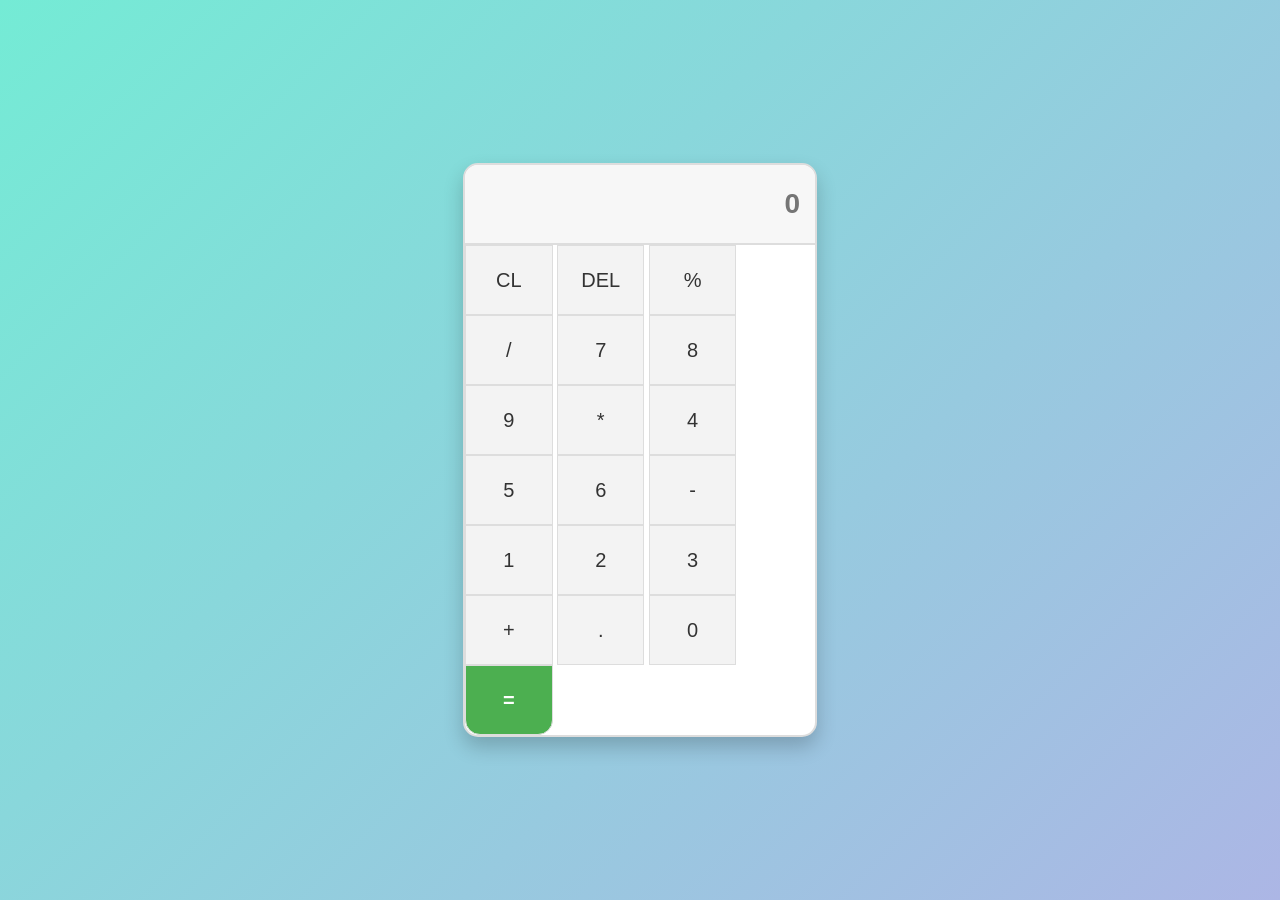
==== 4.html @ ec761190 "Add files via upload" ====
<!DOCTYPE html>
<html lang="en">
<head>
  <meta charset="UTF-8">
  <meta name="viewport" content="width=device-width, initial-scale=1.0">
  <title>Calculator App</title>
  <link rel="stylesheet" href="style4.css">
</head>
<body>
  <div class="container">
    <div class="calculator">
      <input type="text" placeholder="0" id="output-screen">

      <button onclick="clr()">CL</button>
      <button onclick="del()">DEL</button>
      <button onclick="display('%')">%</button>
      <button onclick="display('/')">/</button>

      <button onclick="display('7')">7</button>
      <button onclick="display('8')">8</button>
      <button onclick="display('9')">9</button>
      <button onclick="display('*')">*</button>

      <button onclick="display('4')">4</button>
      <button onclick="display('5')">5</button>
      <button onclick="display('6')">6</button>
      <button onclick="display('-')">-</button>

      <button onclick="display('1')">1</button>
      <button onclick="display('2')">2</button>
      <button onclick="display('3')">3</button>
      <button onclick="display('+')">+</button>

      <button onclick="display('.')">.</button>
      <button onclick="display('0')">0</button>
      <button onclick="calculate()" class="equal">=</button>
    </div>
  </div>
  <script src="script3.js"></script>
</body>
</html>
---- style4.css ----
/* Overall Body Style */
body {
    margin: 0;
    padding: 0;
    display: flex;
    justify-content: center;
    align-items: center;
    height: 100vh;
    font-family: 'Arial', sans-serif;
    background: linear-gradient(135deg, #74ebd5, #acb6e5);
}

/* Container */
.container {
    display: flex;
    justify-content: center;
    align-items: center;
}

/* Calculator Styling */
.calculator {
    width: 350px;
    background: #ffffff;
    box-shadow: 0px 10px 20px rgba(0, 0, 0, 0.2);
    border-radius: 15px;
    overflow: hidden;
    border: 2px solid #ddd; /* Border around the entire calculator */
}

/* Output Screen Styling */
#output-screen {
    width: 100%;
    height: 80px;
    background: #f7f7f7;
    border: none;
    text-align: right;
    padding: 10px 15px;
    font-size: 28px;
    font-weight: bold;
    color: #333;
    border-bottom: 2px solid #ddd;
    outline: none;
    box-sizing: border-box;
}

/* Button Styles */
button {
    width: 25%;
    height: 70px;
    font-size: 20px;
    border: 1px solid #ddd; /* Border for each button */
    outline: none;
    cursor: pointer;
    transition: all 0.3s ease;
    box-sizing: border-box;
}

/* Number Buttons */
button {
    background: #f3f3f3;
    color: #333;
}

button:hover {
    background: #e1e1e1;
}

button:active {
    background: #ccc;
}

/* Operator Buttons */
button.operator {
    background: #f9a825;
    color: white;
}

button.operator:hover {
    background: #f57f17;
}

/* Special Buttons */
button.clear {
    background: #ef5350;
    color: white;
}

button.clear:hover {
    background: #e53935;
}

button.delete {
    background: #ff7043;
    color: white;
}

button.delete:hover {
    background: #d84315;
}

/* Equal Button */
button.equal {
    background: #4caf50;
    color: white;
    font-weight: bold;
    border-radius: 0px 0px 15px 15px; /* Rounded corners */
}

button.equal:hover {
    background: #43a047;
}
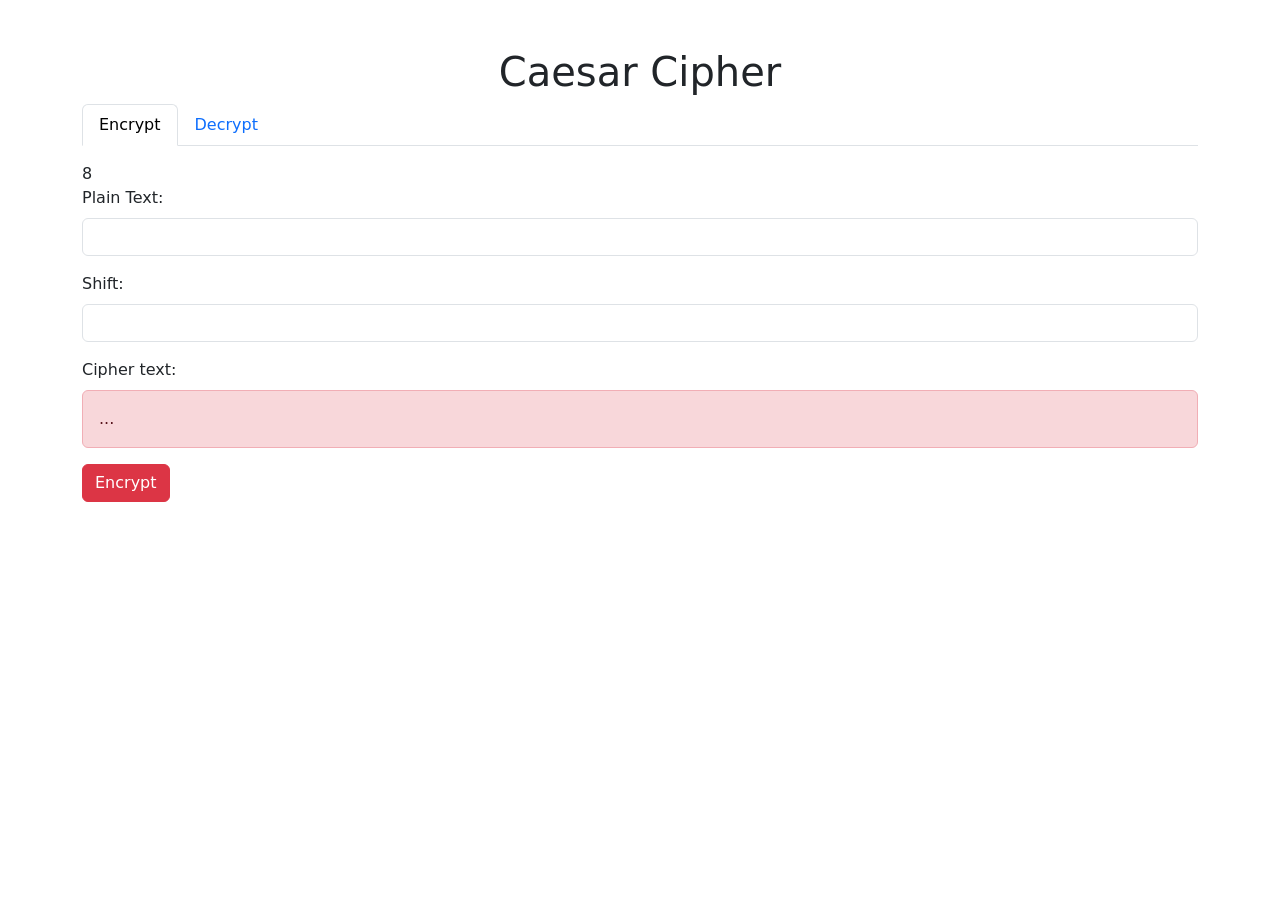
==== commit cd304216: "Add files via upload" ====
--- a/4.html
+++ b/4.html
@@ -1,41 +1,67 @@
+
 <!DOCTYPE html>
 <html lang="en">
 <head>
   <meta charset="UTF-8">
   <meta name="viewport" content="width=device-width, initial-scale=1.0">
-  <title>Calculator App</title>
-  <link rel="stylesheet" href="style4.css">
+  <title>Caesar Cipher</title>
+  <script src="4.js"></script>
+  <link rel="stylesheet" href="https://cdnjs.cloudflare.com/ajax/libs/bootstrap/5.3.0/css/bootstrap.min.css">
 </head>
+
 <body>
-  <div class="container">
-    <div class="calculator">
-      <input type="text" placeholder="0" id="output-screen">
-
-      <button onclick="clr()">CL</button>
-      <button onclick="del()">DEL</button>
-      <button onclick="display('%')">%</button>
-      <button onclick="display('/')">/</button>
-
-      <button onclick="display('7')">7</button>
-      <button onclick="display('8')">8</button>
-      <button onclick="display('9')">9</button>
-      <button onclick="display('*')">*</button>
-
-      <button onclick="display('4')">4</button>
-      <button onclick="display('5')">5</button>
-      <button onclick="display('6')">6</button>
-      <button onclick="display('-')">-</button>
-
-      <button onclick="display('1')">1</button>
-      <button onclick="display('2')">2</button>
-      <button onclick="display('3')">3</button>
-      <button onclick="display('+')">+</button>
-
-      <button onclick="display('.')">.</button>
-      <button onclick="display('0')">0</button>
-      <button onclick="calculate()" class="equal">=</button>
+  <div class="container mt-5">
+    <h1 class="text-center">Caesar Cipher</h1>
+    <ul class="nav nav-tabs" id="cipherTabs" role="tablist">
+      <li class="nav-item" role="presentation">
+        <button class="nav-link active" id="encrypt-tab" data-bs-toggle="tab" data-bs-target="#encrypt" type="button" role="tab">Encrypt</button>
+      </li>
+      <li class="nav-item" role="presentation">
+        <button class="nav-link" id="decrypt-tab" data-bs-toggle="tab" data-bs-target="#decrypt" type="button" role="tab">Decrypt</button>
+      </li>
+    </ul>
+    <div class="tab-content mt-3">
+      <!-- Encrypt Tab -->8
+      <div class="tab-pane fade show active" id="encrypt" role="tabpanel">
+        <form>
+          <div class="mb-3">
+            <label for="plainText" class="form-label">Plain Text:</label>
+            <input type="text" id="plainText" class="form-control">
+          </div>
+          <div class="mb-3">
+            <label for="shiftEncrypt" class="form-label">Shift:</label>
+            <input type="number" id="shiftEncrypt" class="form-control">
+          </div>
+          <div class="mb-3">
+            <label class="form-label">Cipher text:</label>
+            <div id="cipherTextEncrypt" class="alert alert-danger">...</div>
+          </div>
+          <button type="button" class="btn btn-danger" onclick="encrypt()">Encrypt</button>
+        </form>
+      </div>
+      <!-- Decrypt Tab -->
+      <div class="tab-pane fade" id="decrypt" role="tabpanel">
+        <form>
+          <div class="mb-3">
+            <label for="cipherText" class="form-label">Cipher Text:</label>
+            <input type="text" id="cipherText" class="form-control">
+          </div>
+          <div class="mb-3">
+            <label for="shiftDecrypt" class="form-label">Shift:</label>
+            <input type="number" id="shiftDecrypt" class="form-control">
+          </div>
+          <div class="mb-3">
+            <label class="form-label">Plain text:</label>
+            <div id="plainTextDecrypt" class="alert alert-primary">...</div>
+          </div>
+          <button type="button" class="btn btn-primary" onclick="decrypt()">Decrypt</button>
+        </form>
+      </div>
     </div>
   </div>
-  <script src="script3.js"></script>
+
+  <script src="https://cdnjs.cloudflare.com/ajax/libs/bootstrap/5.3.0/js/bootstrap.bundle.min.js"></script>
+  <script src="4.js"></script>
 </body>
+
 </html>
